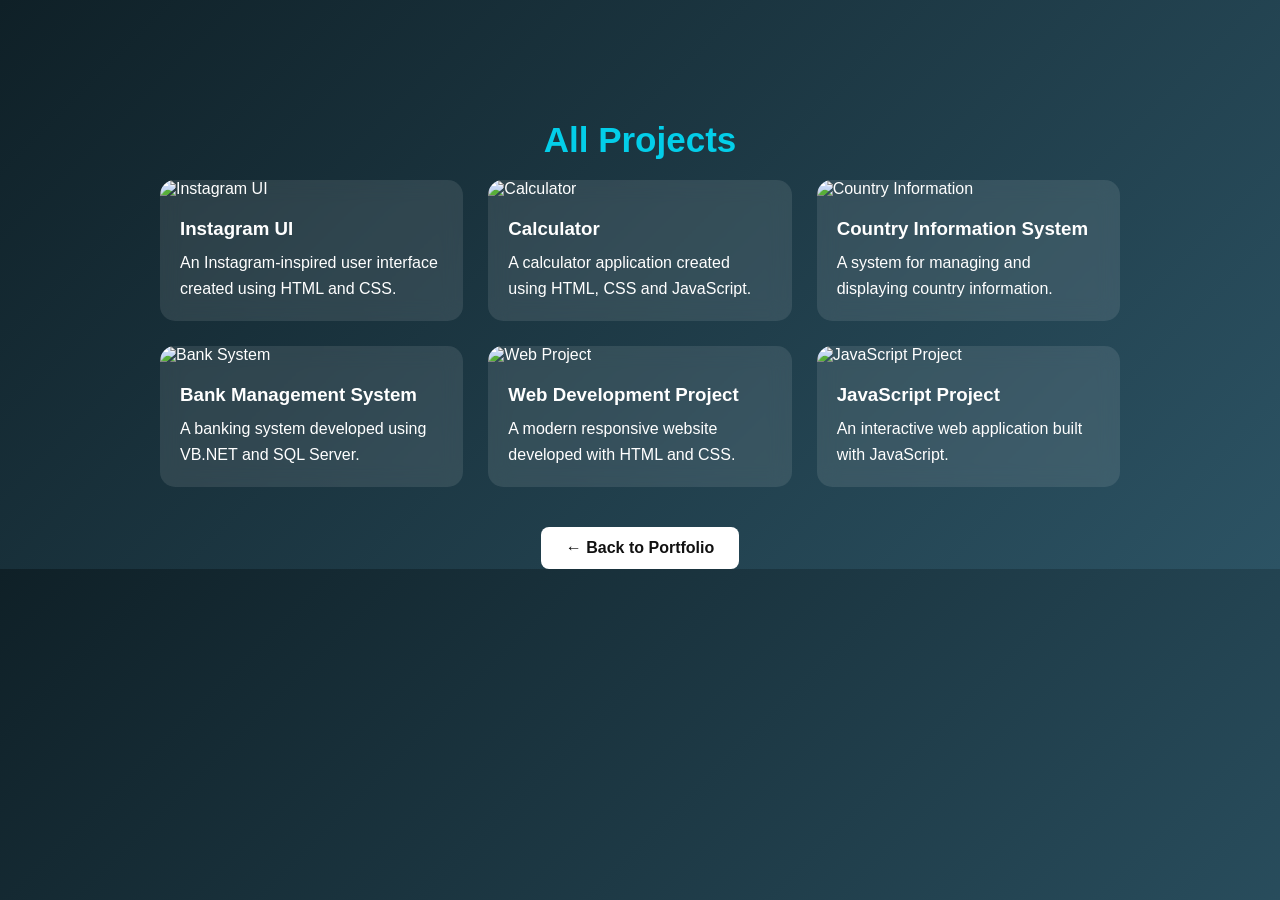
==== all projects.html @ 91c7c4cc "Add files via upload" ====
<!DOCTYPE html>
<html lang="en">

<head>
    <meta charset="UTF-8">
    <meta name="viewport" content="width=device-width, initial-scale=1.0">

    <title>All Projects | Honore</title>

    <link rel="stylesheet" href="css.css">
</head>

<body>

    <section class="projects" id="projects">

        <div class="projects-container">
            <h2>All Projects</h2>
        </div>

        <div class="project-list">

            <!-- Project 1 -->
            <div class="project-card">
                <img src="C:\Users\Ho-no-re\Pictures\Capture.PNG" alt="Instagram UI">

                <div class="project-info">
                    <h3>Instagram UI</h3>
                    <p>
                        An Instagram-inspired user interface
                        created using HTML and CSS.
                    </p>
                </div>
            </div>


            <!-- Project 2 -->
            <div class="project-card">
                <img src="C:\Users\Ho-no-re\Pictures\images.png" alt="Calculator">

                <div class="project-info">
                    <h3>Calculator</h3>
                    <p>
                        A calculator application created
                        using HTML, CSS and JavaScript.
                    </p>
                </div>
            </div>


            <!-- Project 3 -->
            <div class="project-card">
                <img src="C:\Users\Ho-no-re\Pictures\images.jpg" alt="Country Information">

                <div class="project-info">
                    <h3>Country Information System</h3>
                    <p>
                        A system for managing and displaying
                        country information.
                    </p>
                </div>
            </div>


            <!-- Project 4 -->
            <div class="project-card">
                <img src="C:\Users\Ho-no-re\Pictures\images (1).jpg" alt="Bank System">

                <div class="project-info">
                    <h3>Bank Management System</h3>
                    <p>
                        A banking system developed using
                        VB.NET and SQL Server.
                    </p>
                </div>
            </div>


            <!-- Project 5 -->
            <div class="project-card">
                <img src="C:\Users\Ho-no-re\Pictures\images (2).jpg" alt="Web Project">

                <div class="project-info">
                    <h3>Web Development Project</h3>
                    <p>
                        A modern responsive website
                        developed with HTML and CSS.
                    </p>
                </div>
            </div>


            <!-- Project 6 -->
            <div class="project-card">
                <img src="C:\Users\Ho-no-re\Pictures\images (1).png" alt="JavaScript Project">

                <div class="project-info">
                    <h3>JavaScript Project</h3>
                    <p>
                        An interactive web application
                        built with JavaScript.
                    </p>
                </div>
            </div>

        </div>


        <!-- Back button -->
        <div class="view-all">
            <a href="portifolio.html.html">← Back to Portfolio</a>
        </div>

    </section>

</body>
</html>
---- css.css ----
* {
    margin: 0;
    padding: 0;
    box-sizing: border-box;
}

body {
    
    color: white;
    font-family: Arial, Helvetica, sans-serif;
     background: linear-gradient(135deg, #0f2027, #2c5364);

}


/* NAVBAR */

header {
    width: 100%;
}

.navbar {
    width: 75%;
    position: fixed;

    top: 20px;
    left: 50%;
    transform: translateX(-50%);

    display: flex;
    justify-content: space-between;
    align-items: center;

    padding: 15px 25px;

    background: rgba(255, 255, 255, 0.15);
    backdrop-filter: blur(10px);
    -webkit-backdrop-filter: blur(10px);

    border: 1px solid rgba(255, 255, 255, 0.2);
    border-radius: 15px;

    z-index: 1000;
}

.logo {
    font-size: 30px;
    font-weight: 700;
    Font-family:'Poppins', sans-serif;
      
}
.logo span:first-child{
    color: #00d9e5;

}
.logo span:last-child{
    color: orange;
}

.nav-links {
    display: flex;
    gap: 45px;
    list-style: none;
}

.nav-links a {
    color: white;
    text-decoration: none;
    font-size: 14px;
    font-weight: bold;
}

.nav-links a:hover {
    color: #00d9e5;
}


/* HERO */

.hero {
    width: 75%;
    min-height: 75vh;
    margin: auto;

    display: flex;
    align-items: center;
    justify-content: center;

    gap: 70px;
}


/* PROFILE IMAGE */

.profile-container {
    width: 245px;
    height: 245px;

    border-radius: 50%;

    border: 5px solid #00d9e5;

    box-shadow:
        0 0 20px #00d9e5,
        0 0 50px rgba(0, 217, 229, 0.4);

    overflow: hidden;
}

.profile-container img {
    width: 100%;
    height: 100%;

    object-fit: cover;
}
.profile-container img:hover {
    transform: scale(1.05);
    transition: transform 0.3s ease;
}


/* SOCIAL ICONS */

.social-icons {
    display: flex;
    flex-direction: column;
    gap: 25px;
    color: white;
    background: #071011;
    padding: 20px;
    border-radius: 10px;
}

.social-icons a {
    color: white;
    text-decoration: none;
    font-size: 16px;
}
.social-icons img {
    width: 30px;
    height: 30px;
    background: #01d5e0;
    border-radius: 2px;
}
.social-icons img:hover {
    background: #03838a;
    
}

/* HERO CONTENT */

.hero-content {
    max-width: 430px;
}

.intro {
    font-size: 14px;
    margin-bottom: 15px;
}

    
    .intro span {
        color: #00d9e5;
    display: inline-block;
    animation: developerPulse 2s ease-in-out infinite;
}

@keyframes developerPulse {
    0%, 100% {
        transform: scale(1.2);
    }

    50% {
        transform: scale(1.08);
    }
}


.hero-content h1 {
    color: #00d9e5;
    font-size: 42px;
    margin-bottom: 15px;
}

.description {
    color: #ddd;
    font-size: 14px;
    line-height: 1.5;
    animation: descriptionFade 2s ease;
}

@keyframes descriptionFade {

    from {
        opacity: 0;
        transform: translateY(25px);
    }

    to {
        opacity: 1;
        transform: translateY(0);
    }
}


/* BUTTONS */

.buttons {
    display: flex;
    gap: 15px;
    margin-top: 30px;
}

.btn {
    padding: 12px 18px;

    border-radius: 5px;

    text-decoration: none;
    font-weight: bold;
    font-size: 13px;
    overflow: hidden;

    transition: all 0.3s ease;

}
.btn:hover {
    transform: translateY(-5px);
    box-shadow: 0 10px 25px rgba(0, 255, 136, 0.25);
}

.btn::before {
    content: "";

    position: absolute;

    top: 0;
    left: -100%;

    width: 100%;
    height: 100%;

    background: linear-gradient(
        120deg,
        transparent,
        rgba(255,255,255,0.35),
        transparent
    );

    transition: 0.6s;
}

.btn:hover::before {
    left: 100%;
}

.primary {
    background: #00d9e5;
    color: #071011;
    transition: background-color 0.4s;
}


.secondary {
    color: white;
    border: 1px solid #00d9e5;
}
.third {
    background: #071011;
    color: #00d9e5;
    border: 1px solid #00d9e5;
    padding: 12px 18px;
    border-radius: 5px;
}
.third:hover {
    background: #00d9e5;
    color: #071011;
    font-weight: bold;
    
}
.secondary:hover {
    background: #00d9e5;
    color: #071011;
    font-weight: bold;
    
}

.about {
    width: 75%;
    margin: 120px auto 0;
}

.about-container {
    display: flex;
    align-items: center;
    justify-content: center;
    gap: 80px;
    padding: 30px 0;
}

.about-text {
    width: 50%;
  animation: aboutText 1.2s ease-out;
}

@keyframes aboutText {

    from {
        opacity: 0;
        transform: translateX(-70px);
    }

    to {
        opacity: 1;
        transform: translateX(0);
    }
}


.about-text h2 {
    color: #00d9e5;
    font-size: 35px;
    margin-bottom: 20px;
}

.about-text p {
    color: #ddd;
    font-size: 20px;
    line-height: 1.5;
}
.about-image img{
    width: 40%;
    height: 50%;
    border-radius: 10px;
    box-shadow: 0 0 20px #00d9e5, 0 0 50px rgba(0, 217, 229, 0.4);
}
   .about-image img:hover{
    transform: scale(1.05);
    transition: transform 0.3s ease;}
  

.contact{
    width: 75%;
    margin: 120px auto 0;
    color: #00d9e5;
}
.contact p{
    color: #ddd;
    font-size: 14px;
    line-height: 1.5;
}

.form{
   

    

    border-radius: 30px;
    padding: 20px;
    background: linear-gradient(to right, white, darkblue);
    width: 45%;
     background-color: rgb(190, 241, 241);
}
label{display:block;
   
}
input[type="text"], select {
    width: 50%;
    padding: 10px;
    border-radius: 5px;
    border: 1px solid #00d9e5;
    margin-bottom: 15px;
}

input[type="email"], select {
    width: 50%;
    padding: 10px;
    border-radius: 5px;
    border: 1px solid #00d9e5;
    margin-bottom: 15px;
}
.input[type="submit"]{
    background: #00d9e5;
    color: #071011;
    border: none;
    cursor: pointer;
}
.input[type="submit"]:hover{
    background: #071011;
    color: #00d9e5;
}
label {
    display: block;
    color: white;
    font-size: 14px;
    margin-bottom: 8px;
}

textarea {
    width: 50%;
    padding: 12px;
    background: #111615;
    color: white;
    border: 1px solid #00d9e5;
    border-radius: 6px;
    font-size: 14px;
    outline: none;
    resize: vertical;
    min-height: 120px;
}
.contact-icons {
    display: flex;
    gap: 20px;
    margin-top: 20px;
    
    padding: 10px;
    width: 20%;
}
.contact-icons img {
    width: 30px;
    height: 30px;
    background: #00d9e5;
    border-radius: 2px;
}

textarea:focus {
    box-shadow: 0 0 10px rgba(0, 217, 229, 0.4);
}
.skills{
    width: 75%;
    margin: 120px auto 0;
}
.skills-container{
    display: flex;
    flex-wrap: wrap;
    gap: 20px;
}
.skills-container h2{
    color: #00d9e5;
    font-size: 35px;
    margin-bottom: 20px;
    display:flex;
}
.skills-list ul{
    list-style: none;
    padding: 0;
}
.skills-list     li{
    background: #00d9e5;
    color:#111615;
    border: 1px solid #00d9e5;
    padding: 10px 20px;
    margin-bottom: 10px;
    border-radius: 5px;
    column-gap: 0.25rem;
    cursor: default;
    transition: transform 0.4s ;
    display: inline-block;
}
.skills-list li:hover{
    transform: translateY(0.25rem);
}
.projects{
    width: 75%;
    margin: 120px auto 0;
}

.projects-container h2{
     width: 100%;
    text-align: center;
    color: #03cee9;
    font-size: 35px;
    margin-bottom: 20px;
   
}

.project-card {
    background: rgba(255, 255, 255, 0.1);
    border-radius: 15px;
    overflow: hidden;
    backdrop-filter: blur(10px);
}
.project-card:hover{
    box-shadow:
        0 0 5px #00d9e5,
        0 0 20px rgba(0, 217, 229, 0.4);

    overflow: hidden;
}
.project-info {
    padding: 20px ;
}


.project-info h3 {
    margin-bottom: 10px;
}
.project-info p {
    line-height: 1.6;
}
.project-card img {
    width: 100%;
    height: 200px;
    object-fit: cover;
}
.project-list {
    display: grid;
    grid-template-columns: repeat(3, 1fr);
    gap: 25px;
}
.project-card img:hover{
    transform: scale(1.1);
    transition: transform 0.3s ease ;
     box-shadow:
        0 0 5px #00d9e5,
        0 0 20px rgba(0, 217, 229, 0.4);

    overflow: hidden;
}
.view-all{
    text-align: center;
    margin-top: 40px;
    ;
}
.view-all a {
    display: inline-block;
    padding: 12px 25px;
    background: #ffffff;
    color: #111111;
    text-decoration: none;
    border-radius: 8px;
    font-weight: bold;
    transition: 0.3s;
}
.view-all a:hover {
    background: #555;
    color: #00d9e5;
}


.footer-container{
    
    display:flex;
    flex-wrap: wrap;
    justify-content: center;
    gap: 1rem 2rem;
    padding-block: 2rem;
}
.foot-link{
    display: flex;
    align-items: center;
    column-gap: 0.5rem;
    color:#00d9e5;
    transition: transform 0.4s ;

}
.foot-link i{
    font-size: 1.5rem;

}
.foot-link span{

    font-weight: var(--font-medium);
}
.foot-link:hover{
    transform: translateY(0.25rem);
}


@media (max-width: 768px) {

    .hero-content h1 {
        font-size: 48px;
    }

    .hero-content h1 {
        animation:
            honoreMoveMobile 3s ease-in-out infinite,
            gradientMove 4s linear infinite;
    }

    @keyframes honoreMoveMobile {

        0%, 100% {
            transform: translateX(0);
        }

        50% {
            transform: translateX(10px);
        }

 
    }
.project-list {
        grid-template-columns: 1fr;
    }


  

    
     

    .navbar {
        width: 90%;
        padding: 12px 15px;
        padding-bottom: 0;
    }

     
    }

@media (max-width: 768px) {

    .nav-links {
        display: none;
        flex-direction: column;
        position: absolute;
        top: 60px;
        right: 0;
        width: 200px;
        padding: 20px;
        background: rgba(0, 0, 0, 0.9);
        border-radius: 10px;
    }

    .nav-links.show {
        display: flex;
    }

    .menu-btn {
        display: block;
        background: none;
        border: none;
        color: white;
        font-size: 28px;
        cursor: pointer;
    }

    .hero{
        flex-direction: column;
        text-align: center;
        padding-top: 30px;
    }
    .hero-text {
        width: 100%;
    }

    .hero-image {
        width: 100%;
    }
    .about-container{
        flex-direction: column;
        text-align: center;
        gap: 25px;
    }
    .about-text h2 {
    width: 100%;
    font-size: small;
}
.about-image {
        width: 100%;
    }
.about-image img{
    width: 200px;
        height: 200px;
        object-fit: cover;
        border-radius: 15%;
}
.social-icons{
    padding-top: 50pt;
    flex-direction:row-reverse;

}
}
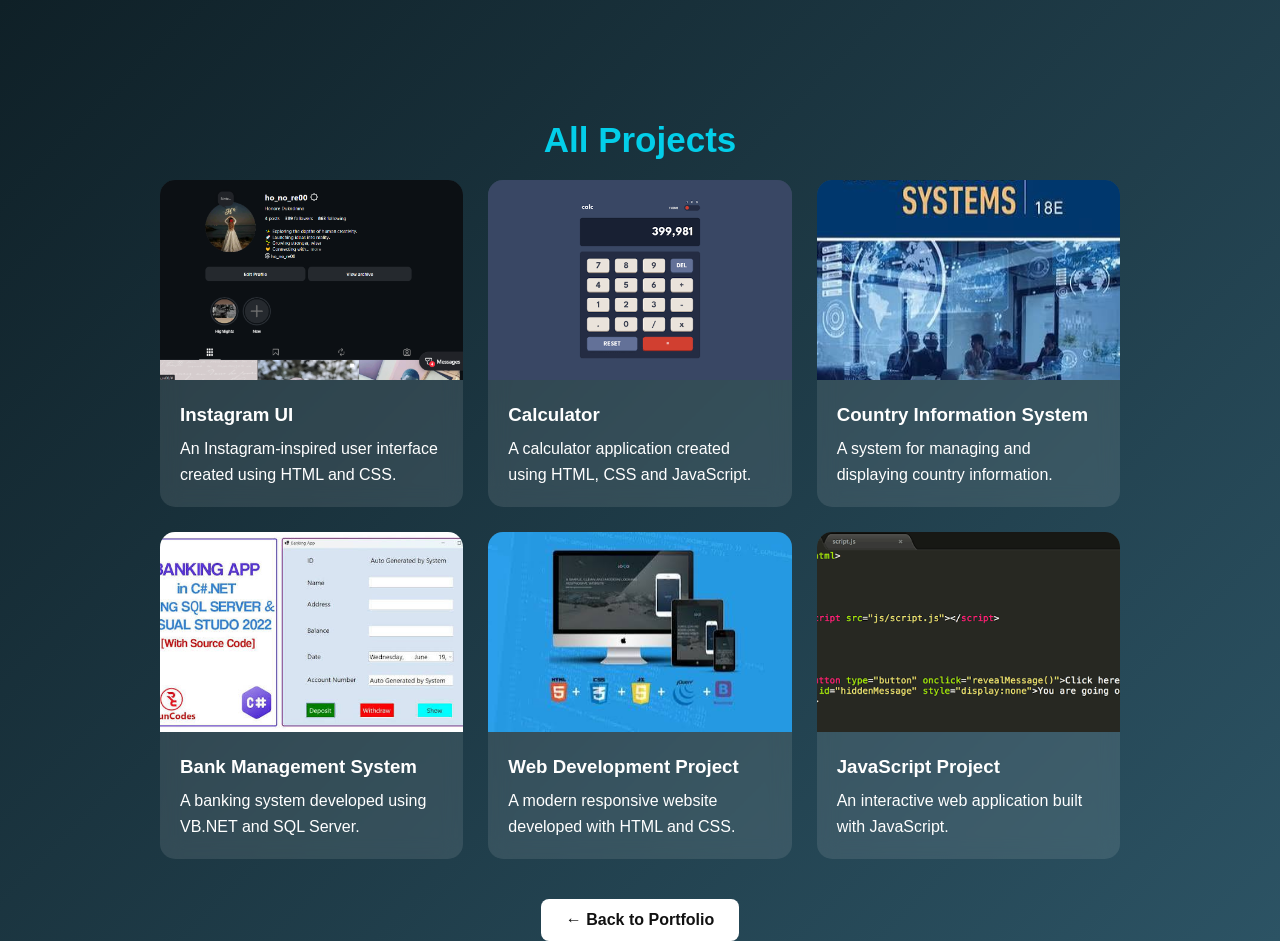
==== commit dc699f6a: "Refactor image paths in all projects HTML Updated image paths and removed absolute paths for better " ====
--- a/all projects.html
+++ b/all projects.html
@@ -22,7 +22,7 @@
 
             <!-- Project 1 -->
             <div class="project-card">
-                <img src="C:\Users\Ho-no-re\Pictures\Capture.PNG" alt="Instagram UI">
+                <img src="Capture.PNG" alt="Instagram UI">
 
                 <div class="project-info">
                     <h3>Instagram UI</h3>
@@ -36,7 +36,7 @@
 
             <!-- Project 2 -->
             <div class="project-card">
-                <img src="C:\Users\Ho-no-re\Pictures\images.png" alt="Calculator">
+                <img src="images.png" alt="Calculator">
 
                 <div class="project-info">
                     <h3>Calculator</h3>
@@ -50,7 +50,7 @@
 
             <!-- Project 3 -->
             <div class="project-card">
-                <img src="C:\Users\Ho-no-re\Pictures\images.jpg" alt="Country Information">
+                <img src="images.jpg" alt="Country Information">
 
                 <div class="project-info">
                     <h3>Country Information System</h3>
@@ -64,7 +64,7 @@
 
             <!-- Project 4 -->
             <div class="project-card">
-                <img src="C:\Users\Ho-no-re\Pictures\images (1).jpg" alt="Bank System">
+                <img src="images (1).jpg" alt="Bank System">
 
                 <div class="project-info">
                     <h3>Bank Management System</h3>
@@ -78,7 +78,7 @@
 
             <!-- Project 5 -->
             <div class="project-card">
-                <img src="C:\Users\Ho-no-re\Pictures\images (2).jpg" alt="Web Project">
+                <img src="images (2).jpg" alt="Web Project">
 
                 <div class="project-info">
                     <h3>Web Development Project</h3>
@@ -92,7 +92,7 @@
 
             <!-- Project 6 -->
             <div class="project-card">
-                <img src="C:\Users\Ho-no-re\Pictures\images (1).png" alt="JavaScript Project">
+                <img src="images (1).png" alt="JavaScript Project">
 
                 <div class="project-info">
                     <h3>JavaScript Project</h3>
@@ -114,4 +114,4 @@
     </section>
 
 </body>
-</html>+</html>
